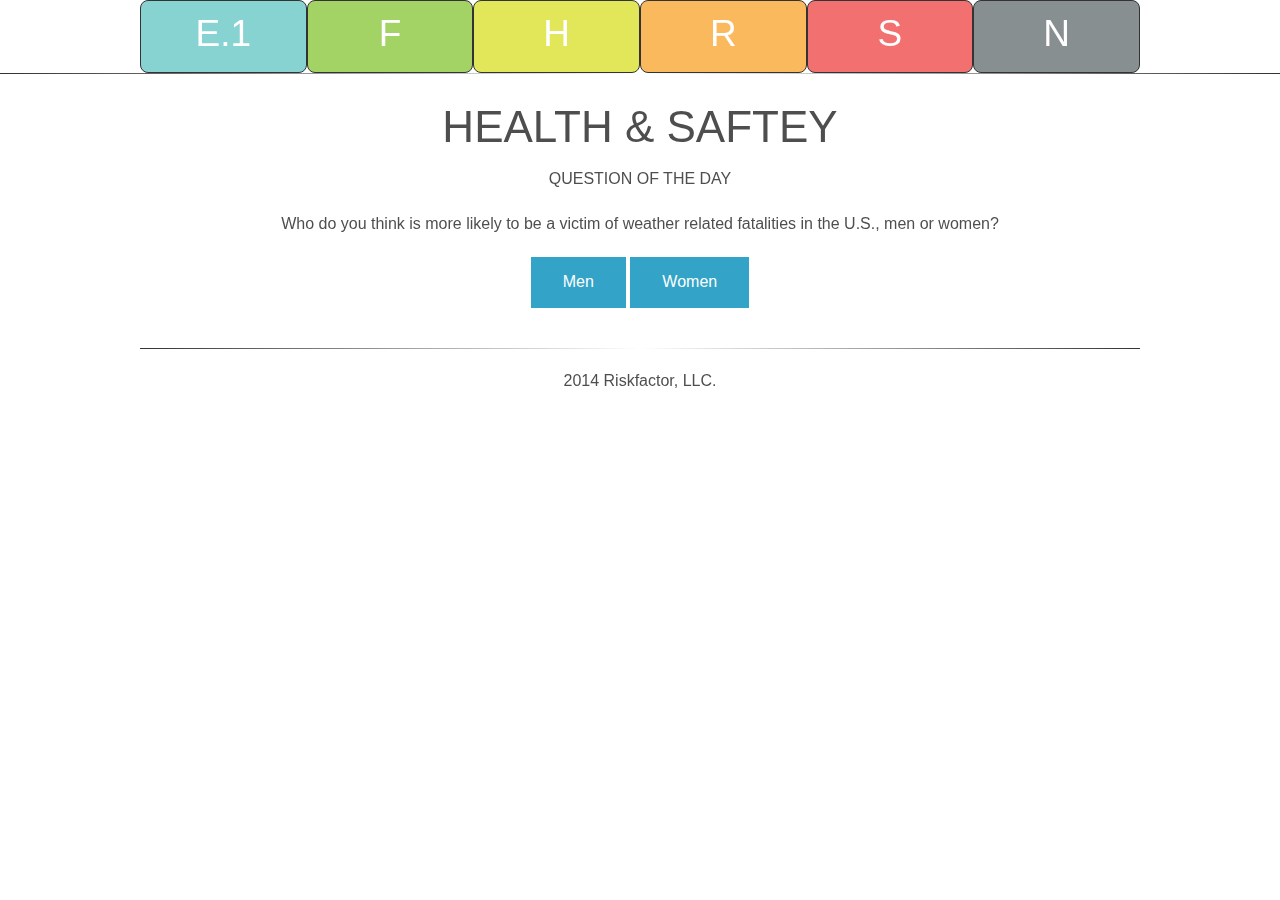
==== basehtml.html @ 89f06137 "initial" ====
<!DOCTYPE html>
	<head>
		<title>pVr</title>
		<meta name="viewport" content="width=device-width, initial-scale=1">
		<!-- Foundation CSS -->
		<link rel="stylesheet" href="css/normalize.css" />
        <link rel="stylesheet" href="css/foundation.min.css" />
        <!-- RiskFactor CSS -->
		<link rel="stylesheet" href="css/style.css">
		
	</head>

	<body>
		<header>
		<div class="Nav-Bar large-12 columns medium-12 columns small-12 columns">
			<div class="row">
				<div class="section-type economic column large-2 column medium-2 column small-2">
						<h2>
							<a href="#">
							E.1
							</a>
						</h2>
				</div>
				<div class="section-type financial column large-2 column medium-2 column small-2">	
						<h2>
							<a href="#">
							F
							</a>
						</h2>
				</div>
				<div class="section-type health column large-2 column medium-2 column small-2">
						<h2>
							<a href="">
							H
							</a>					
						</h2>
				</div>
				<div class="section-type recreation column large-2 column medium-2 column small-2">
						<h2>
							<a href="">
							R
							</a>
						</h2>
				</div>
				<div class="section-type saftey column large-2 column medium-2 column small-2">
						<h2>
							<a href="">
							S
							</a>
						</h2>
				</div>
				<div class="section-type navigation column large-2 column medium-2 column small-2">
						<h2>
							<a href="">
							N
							</a>
						</h2>
				</div>
			</div>
		</header>

			<div class="main-content">
					<hr class="sexy_line" />
				
				<div class="row">
					<div class="section-question column large-6 column medium-6">
						<h1>HEALTH & SAFTEY</h1>
						<p>QUESTION OF THE DAY</p>
					</div>	
				</div>
				
				<div class="row">	
					<div class="sub-content-question column large-6 column medium-6">

						<p class="p-question">Who do you think is more likely to be a victim of weather related fatalities in the U.S., men or women?</p>
					</div>
				</div>	
				<div class="row">
					<div class="button-container column large-6 column medium-6">
						<a class="button">Men</a>
						<a class="button">Women</a>
					</div>	
				</div>		
			</div>	
				

			<div class="footer">
					<div class="row">
						<hr class="sexy_line" />
						<p>2014 Riskfactor, LLC.</p>
					</div>	
			</div>
		</div>

	</body>
</html>
---- css/style.css ----
* {   
    -webkit-box-sizing: border-box;
       -moz-box-sizing: border-box;
            box-sizing: border-box;
            font-family: Helvetica;
}

/*header colors and sizing*/
/*test*/
a {
  color:white;
  text-decoration: none;
    -webkit-transition: all 500ms ease;
    -moz-transition: all 500ms ease;
    -ms-transition: all 500ms ease;
    -o-transition: all 500ms ease;
    transition: all 500ms ease;
}

body {
  /*background: black;*/
  opacity: .80;
}

a:hover {
  color: black ;
}

.nav-bar {
  max-height: 50px !important;
  position: fixed;
  width: 100%;
}
.section-type {
  padding: 4px;
  text-align: center;
  /*max-width: 88px;*/
  /*margin: 2px;*/
  /*max-height: 50px;*/
  text-align: center;
  color: white;
  border: 1px solid black;
  font-size: 2em;
  border-radius: .25em;
}

.section-type.economic {
  background-color: #6ac8c7;
}

.section-type.financial {
  background-color: #8dc73f;
}

.section-type.health {
  background-color: #dae130;
}

.section-type.recreation {
  background-color: #faa836;
}

.section-type.saftey {
  background-color: #f04d4d;
}

.section-type.navigation {
  background-color: #6a7376;
}

.section-question, .sub-content-question , .footer , .button-container {
  width: 100%;
  text-align: center;
}


/*gradient line*/

.sexy_line { 
    margin: 3px, 3px, 3px, 3px;
    height: 1px;
    border: 0;
    background: white;
    background: -webkit-gradient(linear, 0 0, 100% 0, from(black), to(black), color-stop(50%, white));
}

/* button */ 
.btn {
  -webkit-border-radius: 15;
  -moz-border-radius: 15;
  border-radius: 15px;
  font-family: Arial;
  color: #ffffff;
  font-size: 25px;
  background: #000000;
  padding: 10px 20px 10px 20px;
  border: solid #dae130 2px;
  text-decoration: none;
}

.btn:hover {
  color: black;
    background: #dae130;
    text-decoration: none;
}


/*a  {text-decoration: none;
	color: black;}

a:hover {text-decoration: none;
		color: red;}


#navcontainer ul {
text-align: center;
padding-bottom: 5px;
padding-top: 5px;
padding-left: 0;
margin-top: 0;
margin-left: 0;
background-color: gray;
color: white;
width: 100%;
font-family: Arial,Helvetica,sans-serif;
line-height: 18px;

}

#navcontainer ul li
{
display: inline;
padding-left: 0;
padding-right: 0;
padding-bottom: 5px;
padding-top: 5px;
}

#navcontainer ul li a
{
padding-left: 10px;
padding-right: 10px;
padding-bottom: 5px;
padding-top: 5px;
color: white;
text-decoration: none;
border-right: 1px solid #fff;
}

#navcontainer ul li a:hover
{
background-color: #369;
color: white;
}

#navcontainer #active { border-left: 1px solid #fff; }


 .main {
  display: block;
  background: white;
  border: 1px solid black;
  background-color: #f2f2f2;
  padding: 10px;
  margin: 20px;
  border-radius: 4px;
}

.container img {
    width: 100%;
    height: auto;
}
*/
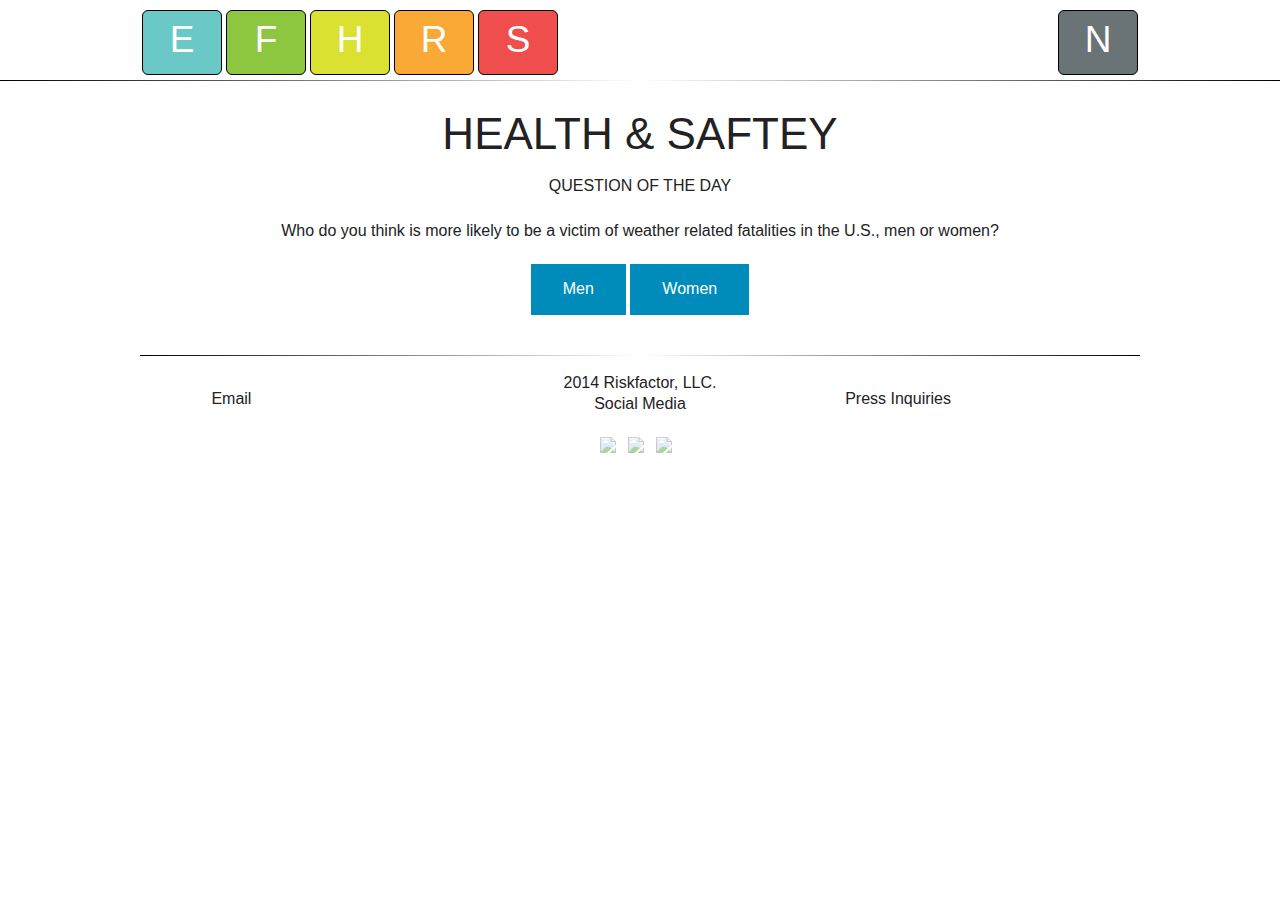
==== commit 63793884: "something" ====
--- a/basehtml.html
+++ b/basehtml.html
@@ -17,7 +17,7 @@
 				<div class="section-type economic column large-2 column medium-2 column small-2">
 						<h2>
 							<a href="#">
-							E.1
+							E
 							</a>
 						</h2>
 				</div>
@@ -59,38 +59,66 @@
 			</div>
 		</header>
 
+		<section>
+
 			<div class="main-content">
-					<hr class="sexy_line" />
-				
-				<div class="row">
-					<div class="section-question column large-6 column medium-6">
-						<h1>HEALTH & SAFTEY</h1>
-						<p>QUESTION OF THE DAY</p>
+						<hr class="sexy_line" />
+					
+					<div class="row">
+						<div class="section-question column large-6 column medium-6">
+							<h1>HEALTH & SAFTEY</h1>
+							<p>QUESTION OF THE DAY</p>
+						</div>	
+					</div>
+					
+					<div class="row">	
+						<div class="sub-content-question column large-6 column medium-6">
+
+							<p class="p-question">Who do you think is more likely to be a victim of weather related fatalities in the U.S., men or women?</p>
+						</div>
 					</div>	
+					<div class="row">
+						<div class="button-container column large-6 column medium-6">
+							<a class="button">Men</a>
+							<a class="button">Women</a>
+						</div>	
+					</div>		
+				</div>	
+					
+
+				<div class="footer">
+						<div class="row">
+							<hr class="sexy_line" />
+							<p2>2014 Riskfactor, LLC.</p2>
+						</div>	
 				</div>
-				
-				<div class="row">	
-					<div class="sub-content-question column large-6 column medium-6">
+			</div>
+		</section>
+		<section class="contact">
+            <div class="row">
+                <div class="email columns small-4">
+                    <p2>Email</p2>
+                    <a href="mailto:team@riskfactor.info">team@riskfactor.info</a>
+                </div>
 
-						<p class="p-question">Who do you think is more likely to be a victim of weather related fatalities in the U.S., men or women?</p>
-					</div>
-				</div>	
-				<div class="row">
-					<div class="button-container column large-6 column medium-6">
-						<a class="button">Men</a>
-						<a class="button">Women</a>
-					</div>	
-				</div>		
-			</div>	
-				
+                <div class="social columns small-4">
+                    <p>Social Media</p>
+                    <div class="social-links">
+                        <a href="http://facebook.com/"><img src="../images/facebook.png"></a>
+                        <a href="http://twitter.com/"><img src="../images/twitter.png"></a>
+                        <a href="ttp://instagram.com/"><img src="../images/instagram.png"></a>
+                    </div>
+                </div>
 
-			<div class="footer">
-					<div class="row">
-						<hr class="sexy_line" />
-						<p>2014 Riskfactor, LLC.</p>
-					</div>	
-			</div>
-		</div>
+                <div class="press columns small-4">
+                    <p2>Press Inquiries</p2>
+                    <!-- TODO make this an email link -->
+                    <a href="mailto:team@riskfactor.info">team@riskfactor.info</a>
+                </div>
+
+            </div>
+
+        </section>
 
 	</body>
 </html>--- a/css/style.css
+++ b/css/style.css
@@ -17,6 +17,9 @@
     transition: all 500ms ease;
 }
 
+p 
+
+
 body {
   /*background: black;*/
   opacity: .80;
@@ -27,22 +30,27 @@
 }
 
 .nav-bar {
+  padding: 5px;
   max-height: 50px !important;
   position: fixed;
   width: 100%;
 }
 .section-type {
-  padding: 4px;
-  text-align: center;
-  /*max-width: 88px;*/
-  /*margin: 2px;*/
+  margin: 2px;
+  margin-bottom: 5px;
+  margin-top: 10px;
+  /*padding: 4px;*/
+  text-align: center;
+  max-width: 80px;
   /*max-height: 50px;*/
   text-align: center;
   color: white;
   border: 1px solid black;
-  font-size: 2em;
+  font-size: 1.5em;
   border-radius: .25em;
 }
+
+
 
 .section-type.economic {
   background-color: #6ac8c7;
@@ -70,6 +78,10 @@
 
 .section-question, .sub-content-question , .footer , .button-container {
   width: 100%;
+  text-align: center;
+}
+
+.social, .press, .email {
   text-align: center;
 }
 
@@ -105,6 +117,31 @@
 }
 
 
+.contact {
+    /*background: #221c12 url('../images/symbols-bottom.png') no-repeat;
+    padding-top: 570px;*/
+
+    /* TODO add the dark brown background color, and the background image symbols-bottom. Change the background-position so that the bottom of it shows (where the symbols start to fade out). */
+    /* TODO add some top and bottom padding so that the content doesn't overlap the background image. Note how the padding changes the location of the background image. */
+}
+
+.social-links a {
+    padding-right: .5em;
+    opacity: 0.5;
+    -webkit-transition: all 500ms ease;
+    -moz-transition: all 500ms ease;
+    -ms-transition: all 500ms ease;
+    -o-transition: all 500ms ease;
+    transition: all 500ms ease;
+
+}
+
+.social-links a:hover {
+      opacity: 1;
+
+}
+
+
 /*a  {text-decoration: none;
 	color: black;}
 
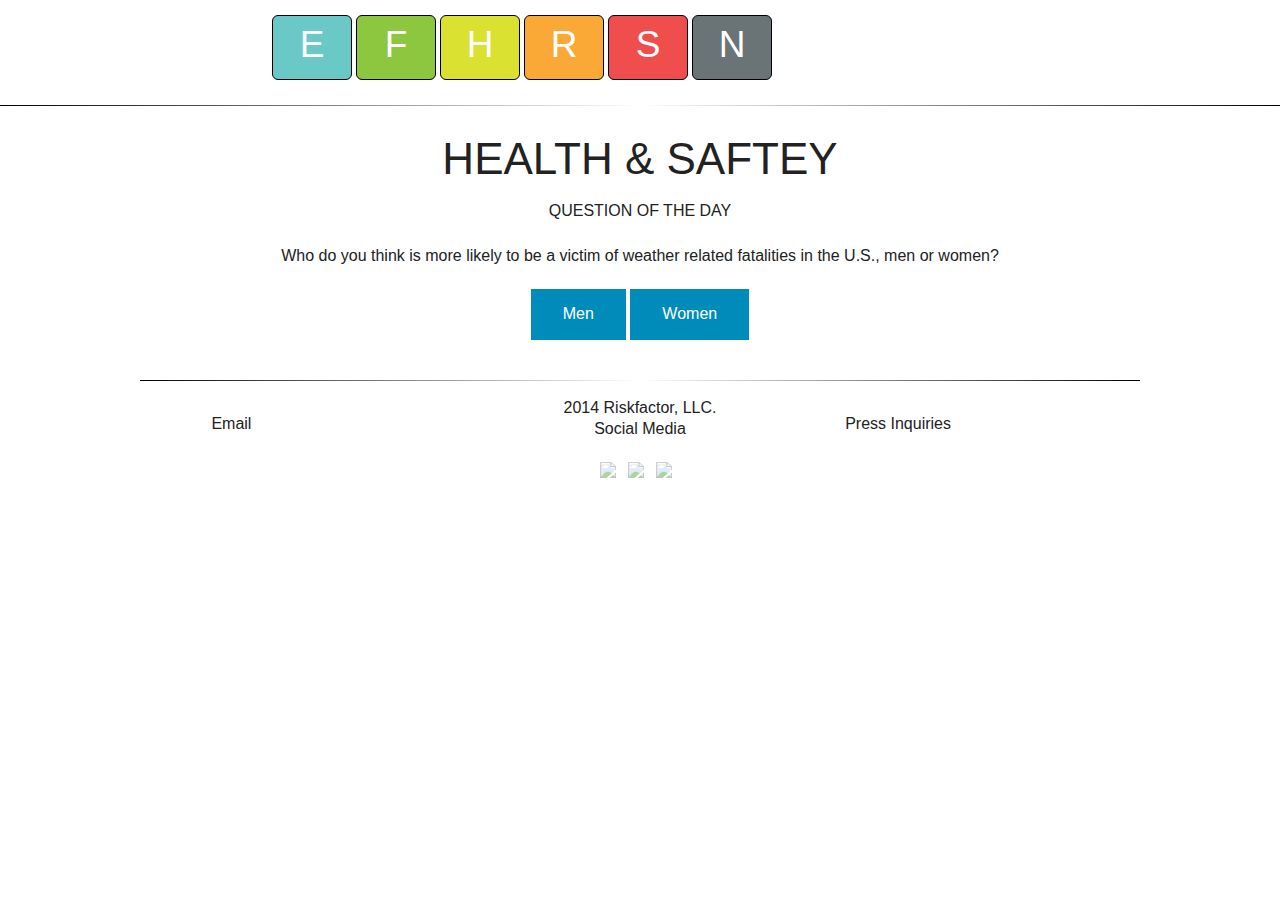
==== commit 484738ae: "fixed header stuff" ====
--- a/basehtml.html
+++ b/basehtml.html
@@ -11,51 +11,51 @@
 	</head>
 
 	<body>
-		<header>
-		<div class="Nav-Bar large-12 columns medium-12 columns small-12 columns">
-			<div class="row">
-				<div class="section-type economic column large-2 column medium-2 column small-2">
+		<header class="row">
+		<div class="Nav-Bar clear-fix"> <!-- large-12 columns medium-12 columns small-12 columns -->
+				<div class="section-type economic column small-2">
 						<h2>
 							<a href="#">
 							E
 							</a>
 						</h2>
 				</div>
-				<div class="section-type financial column large-2 column medium-2 column small-2">	
+				<div class="section-type financial column small-2">	
 						<h2>
 							<a href="#">
 							F
 							</a>
 						</h2>
 				</div>
-				<div class="section-type health column large-2 column medium-2 column small-2">
+				<div class="section-type health column small-2">
 						<h2>
 							<a href="">
 							H
 							</a>					
 						</h2>
 				</div>
-				<div class="section-type recreation column large-2 column medium-2 column small-2">
+				<div class="section-type recreation column small-2">
 						<h2>
 							<a href="">
 							R
 							</a>
 						</h2>
 				</div>
-				<div class="section-type saftey column large-2 column medium-2 column small-2">
+				<div class="section-type saftey column small-2">
 						<h2>
 							<a href="">
 							S
 							</a>
 						</h2>
 				</div>
-				<div class="section-type navigation column large-2 column medium-2 column small-2">
+				<div class="section-type navigation column small-2 end">
 						<h2>
 							<a href="">
 							N
 							</a>
 						</h2>
 				</div>
+
 			</div>
 		</header>
 
--- a/css/style.css
+++ b/css/style.css
@@ -28,12 +28,16 @@
 a:hover {
   color: black ;
 }
-
-.nav-bar {
+   .Nav-Bar:before, .Nav-Bar:after {
+      content: " ";
+      display: table; }
+
+.Nav-Bar {
   padding: 5px;
-  max-height: 50px !important;
-  position: fixed;
-  width: 100%;
+  margin: 0 auto;
+/*  max-height: 50px !important;*/ 
+   /*position: fixed;*/
+  width: 75%;
 }
 .section-type {
   margin: 2px;
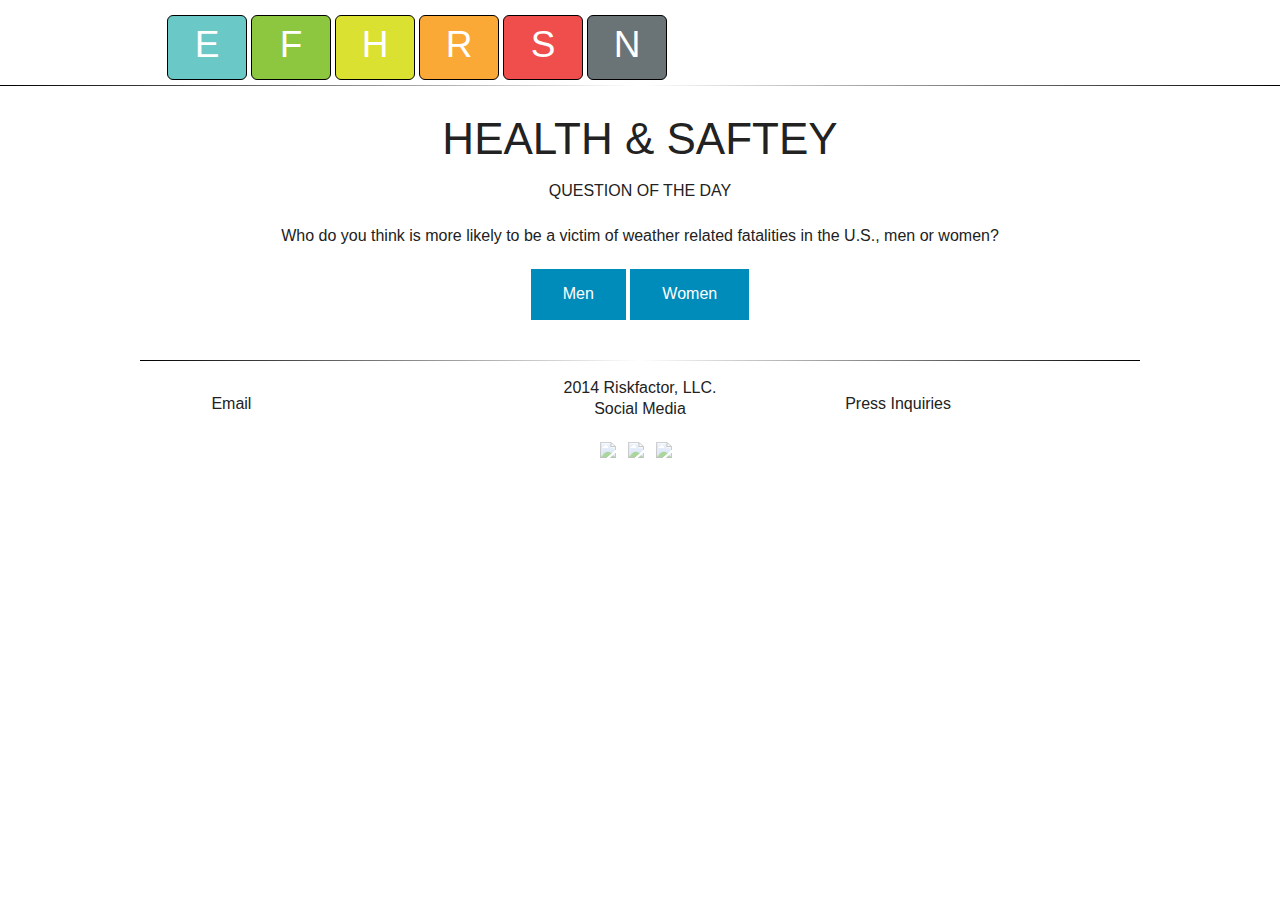
==== commit a3c45484: "can't figure out how to get stuff in nab-bar" ====
--- a/basehtml.html
+++ b/basehtml.html
@@ -11,8 +11,8 @@
 	</head>
 
 	<body>
-		<header class="row">
-		<div class="Nav-Bar clear-fix"> <!-- large-12 columns medium-12 columns small-12 columns -->
+		<!-- <header> -->
+		<div class="Nav-Bar"> 
 				<div class="section-type economic column small-2">
 						<h2>
 							<a href="#">
@@ -57,7 +57,7 @@
 				</div>
 
 			</div>
-		</header>
+		<!-- </header> -->
 
 		<section>
 
--- a/css/style.css
+++ b/css/style.css
@@ -35,7 +35,7 @@
 .Nav-Bar {
   padding: 5px;
   margin: 0 auto;
-/*  max-height: 50px !important;*/ 
+  /*  max-height: 50px !important;*/ 
    /*position: fixed;*/
   width: 75%;
 }
@@ -44,7 +44,6 @@
   margin-bottom: 5px;
   margin-top: 10px;
   /*padding: 4px;*/
-  text-align: center;
   max-width: 80px;
   /*max-height: 50px;*/
   text-align: center;
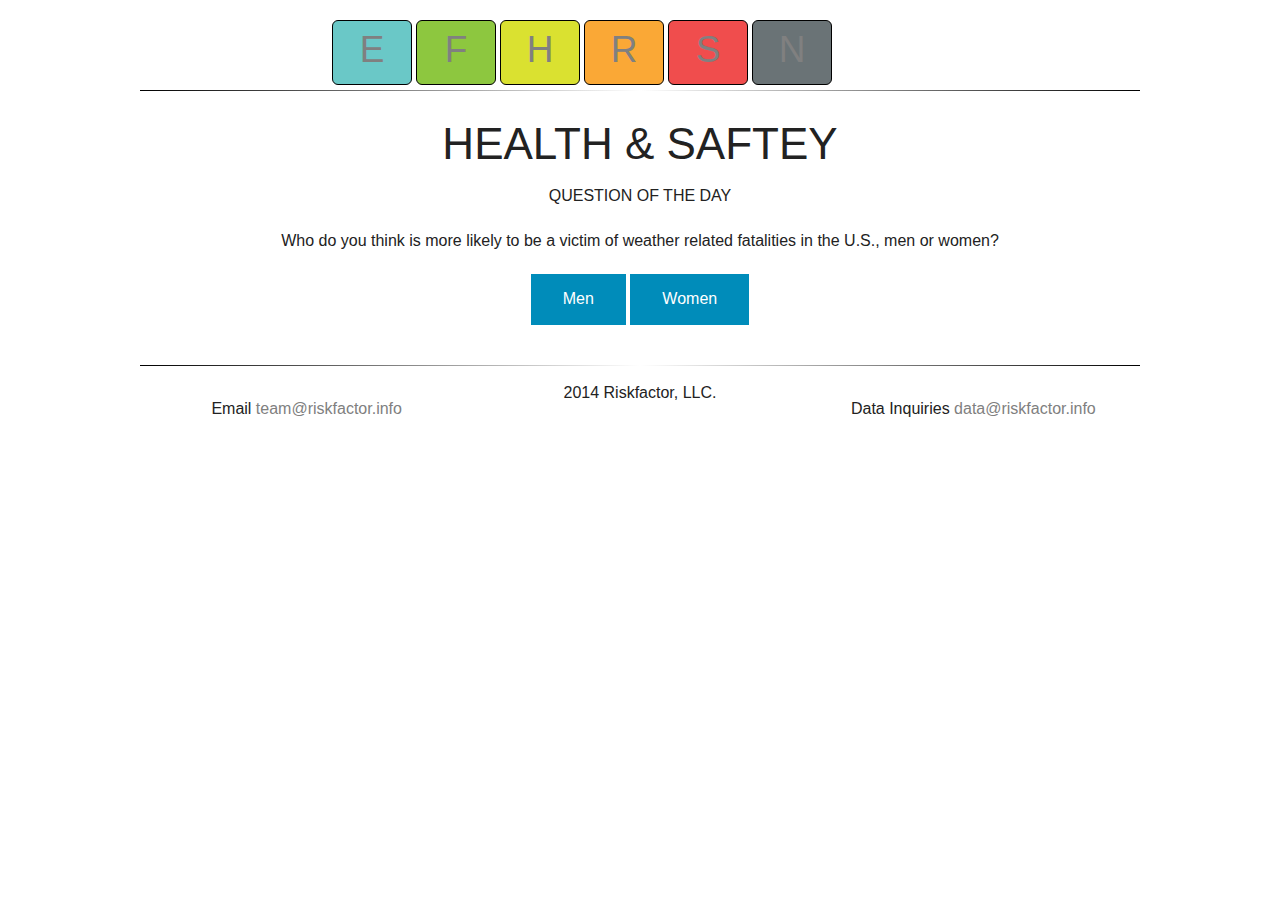
==== commit 777e451e: "added script link, made changes to divs, nav bar" ====
--- a/basehtml.html
+++ b/basehtml.html
@@ -1,12 +1,14 @@
 <!DOCTYPE html>
 	<head>
-		<title>pVr</title>
+		<title>pVr Project</title>
 		<meta name="viewport" content="width=device-width, initial-scale=1">
 		<!-- Foundation CSS -->
 		<link rel="stylesheet" href="css/normalize.css" />
         <link rel="stylesheet" href="css/foundation.min.css" />
         <!-- RiskFactor CSS -->
 		<link rel="stylesheet" href="css/style.css">
+		<!-- Link to Javascript -->
+		<script src="Script/script.js"></script>
 		
 	</head>
 
@@ -62,21 +64,24 @@
 		<section>
 
 			<div class="main-content">
+					<div class="row">
 						<hr class="sexy_line" />
+					</div>	
 					
 					<div class="row">
-						<div class="section-question column large-6 column medium-6">
+						<div class="section-question column large-6 medium-6">
 							<h1>HEALTH & SAFTEY</h1>
 							<p>QUESTION OF THE DAY</p>
 						</div>	
 					</div>
 					
 					<div class="row">	
-						<div class="sub-content-question column large-6 column medium-6">
+						<div class="sub-content-question column large-6 medium-6">
 
 							<p class="p-question">Who do you think is more likely to be a victim of weather related fatalities in the U.S., men or women?</p>
 						</div>
 					</div>	
+
 					<div class="row">
 						<div class="button-container column large-6 column medium-6">
 							<a class="button">Men</a>
@@ -101,19 +106,19 @@
                     <a href="mailto:team@riskfactor.info">team@riskfactor.info</a>
                 </div>
 
-                <div class="social columns small-4">
+              <!--   <div class="social columns small-4">
                     <p>Social Media</p>
                     <div class="social-links">
                         <a href="http://facebook.com/"><img src="../images/facebook.png"></a>
                         <a href="http://twitter.com/"><img src="../images/twitter.png"></a>
                         <a href="ttp://instagram.com/"><img src="../images/instagram.png"></a>
                     </div>
-                </div>
+                </div> -->
 
                 <div class="press columns small-4">
-                    <p2>Press Inquiries</p2>
+                    <p2>Data Inquiries</p2>
                     <!-- TODO make this an email link -->
-                    <a href="mailto:team@riskfactor.info">team@riskfactor.info</a>
+                    <a href="mailto:team@riskfactor.info">data@riskfactor.info</a>
                 </div>
 
             </div>
--- a/css/style.css
+++ b/css/style.css
@@ -8,14 +8,10 @@
 /*header colors and sizing*/
 /*test*/
 a {
-  color:white;
+  color:gray;
   text-decoration: none;
-    -webkit-transition: all 500ms ease;
-    -moz-transition: all 500ms ease;
-    -ms-transition: all 500ms ease;
-    -o-transition: all 500ms ease;
-    transition: all 500ms ease;
-}
+}
+
 
 p 
 
@@ -28,16 +24,18 @@
 a:hover {
   color: black ;
 }
-   .Nav-Bar:before, .Nav-Bar:after {
+
+
+.Nav-Bar:before, .Nav-Bar:after {
       content: " ";
       display: table; }
 
 .Nav-Bar {
-  padding: 5px;
+  padding: 10px;
   margin: 0 auto;
   /*  max-height: 50px !important;*/ 
    /*position: fixed;*/
-  width: 75%;
+  width: 50%;
 }
 .section-type {
   margin: 2px;
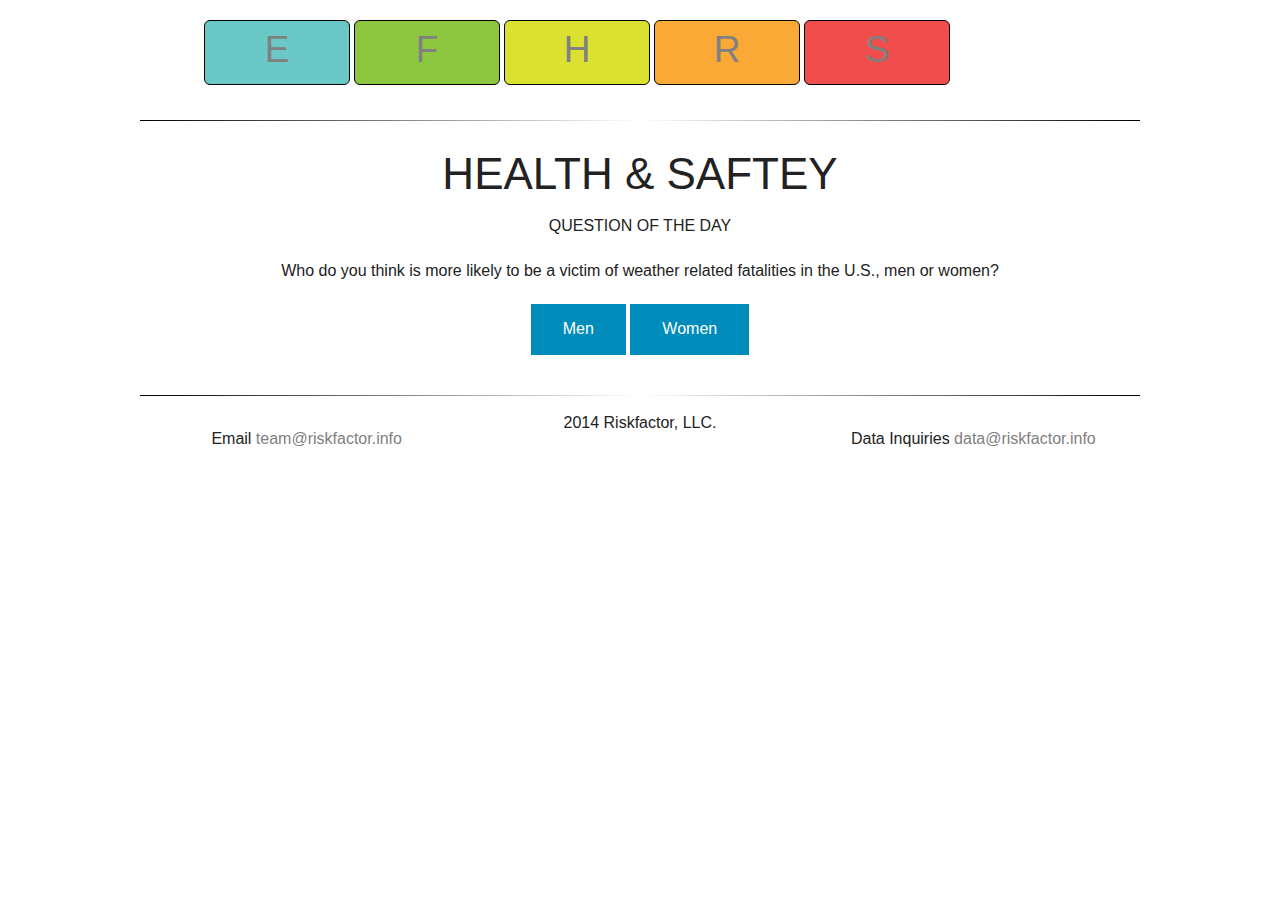
==== commit bd220fdc: "fixed up nav bar buttons" ====
--- a/basehtml.html
+++ b/basehtml.html
@@ -15,7 +15,7 @@
 	<body>
 		<!-- <header> -->
 		<div class="Nav-Bar"> 
-				<div class="section-type economic column small-2">
+				<div class="section-type economic column small-2 is-active">
 						<h2>
 							<a href="#">
 							E
@@ -43,20 +43,20 @@
 							</a>
 						</h2>
 				</div>
-				<div class="section-type saftey column small-2">
+				<div class="section-type saftey column small-2 end">
 						<h2>
 							<a href="">
 							S
 							</a>
 						</h2>
 				</div>
-				<div class="section-type navigation column small-2 end">
+				<!-- <div class="section-type navigation column small-2 end">
 						<h2>
 							<a href="">
 							N
 							</a>
 						</h2>
-				</div>
+				</div> -->
 
 			</div>
 		<!-- </header> -->
@@ -64,7 +64,7 @@
 		<section>
 
 			<div class="main-content">
-					<div class="row">
+					<div class="row line">
 						<hr class="sexy_line" />
 					</div>	
 					
@@ -92,7 +92,7 @@
 					
 
 				<div class="footer">
-						<div class="row">
+						<div class="row line">
 							<hr class="sexy_line" />
 							<p2>2014 Riskfactor, LLC.</p2>
 						</div>	
--- a/css/style.css
+++ b/css/style.css
@@ -26,24 +26,23 @@
 }
 
 
-.Nav-Bar:before, .Nav-Bar:after {
+.Nav-Bar, .Nav-Bar:before, .Nav-Bar:after {
       content: " ";
-      display: table; }
+      display: table; 
+}
+
 
 .Nav-Bar {
   padding: 10px;
   margin: 0 auto;
-  /*  max-height: 50px !important;*/ 
-   /*position: fixed;*/
-  width: 50%;
-}
+  width: 70%;
+}
+
 .section-type {
   margin: 2px;
   margin-bottom: 5px;
   margin-top: 10px;
-  /*padding: 4px;*/
-  max-width: 80px;
-  /*max-height: 50px;*/
+  min-width: 48px;
   text-align: center;
   color: white;
   border: 1px solid black;
@@ -88,6 +87,10 @@
 
 
 /*gradient line*/
+
+.row .line {
+  padding: 5px;
+}
 
 .sexy_line { 
     margin: 3px, 3px, 3px, 3px;
